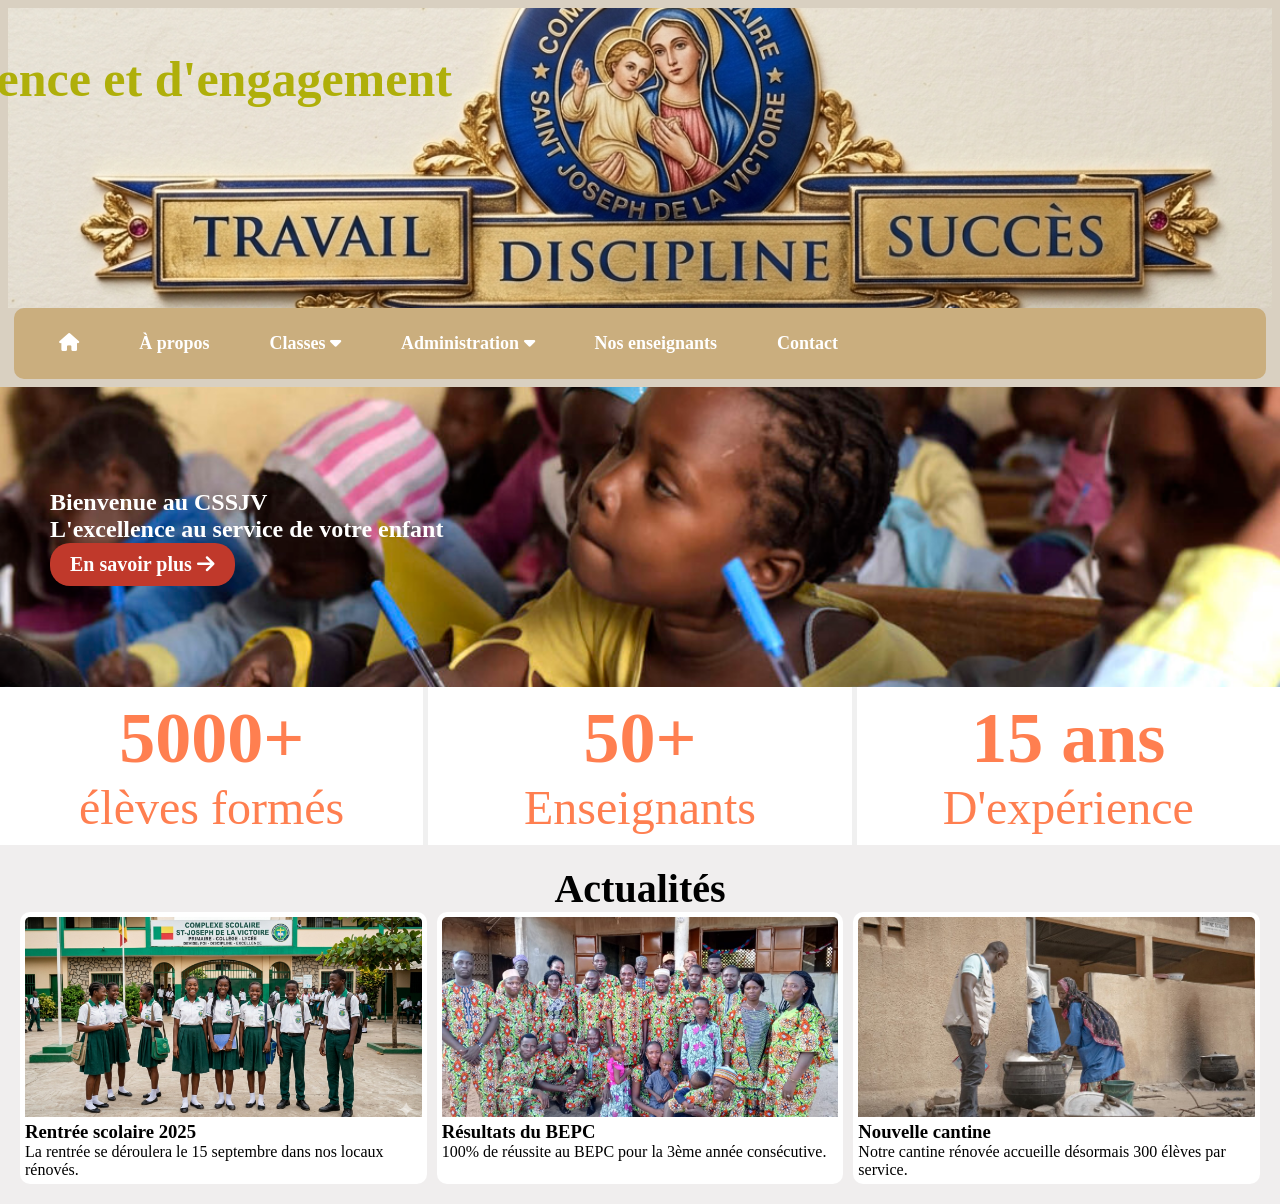
==== index.html @ 23eb4e2c "Initialisation du projet" ====
<!DOCTYPE html>
<html lang="en">
<head>
    <meta charset="UTF-8">
    <meta name="viewport" content="width=device-width, initial-scale=1.0">
    <link rel="stylesheet" href="https://cdnjs.cloudflare.com/ajax/libs/font-awesome/6.5.0/css/all.min.css">
    <title>site vitrine CSSJV</title>
    <link rel="stylesheet" href="style.css">
</head>
<body>
    <header class="container">
        <div class="nomEcole">
            <div class="conteneurImage">
                <img src="assets/1779537355182.png" alt="logo CSSJV">
                <h4>Une histoire d'excellence et d'engagement</h4>
            </div>
        </div>

        <div>
           <button class="hamburger" id="hamburger">☰</button>
           <nav class="elementEntete">
                <ul>
                   <li><a href="index.html"><i class="fa-solid fa-house"></i></a></li>
                   <li><a href="#">À propos</a></li>
                   <li class="cacheMenu"><a href="classes.html" target="_blank">Classes 
                   <i class="fa-solid fa-caret-down"></i></a>
                       <ul class="listeClasses">
                        <li><a href="#">Sixième</a></li>
                        <li><a href="#">Cinquième</a></li>
                        <li><a href="#">Quatrième</a></li>
                        <li><a href="#">Troisième</a></li>
                        <li class="cacheClasse"><a href="#">Seconde</a>
                             <ul class="lesSousClasses">
                                <li><a href="#">Seconde A1</a></li>
                                <li><a href="#">Seconde A2</a></li>
                                <li><a href="#">Seconde B</a></li>
                                <li><a href="#">Seconde C</a></li>
                                <li><a href="#">Seconde D</a></li>
                             </ul>
                        </li>
                        <li class="cacheClasse"><a href="#">Première</a>
                            <ul class="lesSousClasses">
                                <li><a href="#">Première A1</a></li>
                                <li><a href="#">Première A2</a></li>
                                <li><a href="#">Première B</a></li>
                                <li><a href="#">Première C</a></li>
                                <li><a href="#">Première D</a></li>
                            </ul>
                        </li>
                        <li class="cacheClasse"><a href="#">Terminale</a>
                            <ul class="lesSousClasses">
                                <li><a href="#">Terminale A1</a></li>
                                <li><a href="#">Terminale A2</a></li>
                                <li><a href="#">Terminale B</a></li>
                                <li><a href="#">Terminale C</a></li>
                                <li><a href="#">Terminale D</a></li>
                            </ul>
                        </li>
                       </ul>
                    </li>
                   <li><a href="#">Administration
                    <i class="fa-solid fa-caret-down"></i></a></li>
                    <li><a href="enseignants.html" target="_blank">Nos enseignants</a></li>
                   <li><a href="#">Contact</a></li>
               </ul>
           </nav>
        </div>
    </header>
    <section class="hero">
        <div class="heroConteu">
            <h1>Bienvenue au CSSJV</h1>
            <p><h2>L'excellence au service de votre enfant</h2></p>
            <a href="#" class="bouton">En savoir plus <i class="fa-solid fa-arrow-right"></i></a>
        </div>
    </section>

    <section>
        <div class="lesChiffres">
            <div class="chiffre">
                <h2>5000+</h2>
                <p><a href="classes.html" class="lesEnseignant" target="_blank">élèves formés</a></p>
            </div>
            <div class="chiffre">
                <h2>50+</h2>
                <p><a href="enseignants.html" class="lesEnseignant" target="_blank">Enseignants</a></p>
            </div>            
            <div class="chiffre">
            <h2>15 ans</h2>
                <p>D'expérience</p>
            </div>
        </div>
    </section>

    <section class="actualites">
        <h2 class="titre-section">Actualités</h2>
        <div class="cartes">
            <div class="carte">
                <img src="assets/img2.png" alt="actualité 1">
                <h3>Rentrée scolaire 2025</h3>
                <p>La rentrée se déroulera le 15 septembre dans nos locaux rénovés.</p>
            </div>
            <div class="carte">
                <img src="assets/IMG-20240622-WA0061.jpg" alt="actualité 2">
                <h3>Résultats du BEPC</h3>
                <p>100% de réussite au BEPC pour la 3ème année consécutive.</p>
            </div>
            <div class="carte">
                <img src="assets/cantine.jpg" alt="actualité 3">
                <h3>Nouvelle cantine</h3>
                <p>Notre cantine rénovée accueille désormais 300 élèves par service.</p>
            </div>
        </div>
    </section>
    <script>
        const bouton = document.getElementById('hamburger');
        const menu = document.querySelector('.elementEntete');
    
        bouton.addEventListener('click', function() {
        menu.classList.toggle('actif');
        });
    </script>
</body>
</html>
---- style.css ----
*{
    box-sizing: border-box;
    margin: 0;
    padding: 0;
}
.container {
    display: block;
    background-color:#D9D0C1;
    padding: 8px;
}
/* Ci-dessous, texte sur image*/
.conteneurImage{
    position: relative;
    display: block;/*texte s'adapte à la taille de l'image*/
    text-align: center;
}
.conteneurImage img {
    display: block;
    width: 100%;
    height: 300px;
    margin: 0 auto; /*centrer horizontalement un élément de type bloc (comme une <div>, un <section>, un <h1>, etc.) à l'intérieur de son parent.*/
    object-fit: cover; /*permet à l'image de remplir tout le conteneur sans la déformer */
}
.conteneurImage h4 {
    position: absolute;
    bottom: 200px; /*distance du bas*/
    left: 0; /* Le texte part de la gauche */
    transform: translateX(-50%); /*centré horizontalement*/
    color:rgb(175, 175, 10);
    font-size: 50px;  
    white-space: nowrap;
    animation: defiler 20s linear infinite;
}

@keyframes defiler{  /* ici defiler est le nom de mon animation, je choisis ce que je veux */
    0%{
        transform: translateX(-100%); /* commence hors d'écran à gauche */
        color: red;
    }
 /*   25%{
        color: blue;
        font-size: 20px;
    }
    50%{
        color: tomato;
        font-size: 80px;
    }
    75%{
        color: springgreen;
        font-size: 40px;  
    }  */
    100%{
        transform: translateX(100vw); /* sort hors d'écran à droite */
    }
}

.nomEcole{
    color: darkslategray;
    font-size: large;
    font-weight: bold;
}
.elementEntete{
    background-color:#caae7e;
    padding: 25px;
    margin-inline: 0.5%;  /* marge simultanémnent à gauche et à droite */
    border-radius: 10px;
}
.elementEntete > ul { /* le > signifie "ul directement dans .elementEntet",*/
    list-style: none; /* Permet de supprimer les puces par défaut des ul */
    margin: 0;
    padding: 0;
    display: flex;
    justify-content: flex-start;
    align-items: flex-start;
    gap: 60px; /*Espace entre les éléments de la navbar */
    text-decoration: none;
    margin-left: 20px;
}
li a {
    color:white;
    font-size: large;
    font-weight: bold;
    text-decoration: none;
}
.elementEntete > ul > li >a:hover{
    color:rgb(232, 255, 196);
    text-decoration: underline;
}

/*======Caher les sous-menus de l'en-tête et afficher au survol======*/
.cacheMenu{
    position: relative;
}
.listeClasses{
    display: none;
    position: absolute;
    background-color: #caae7e;
    list-style: none;
    top: 100%; /* aligné en dessous du parent */
    left: 0; /* listeClasses commencent au même niveau que classes */
    min-width: 180%;
}
.cacheMenu:hover .listeClasses {
    display: block;
}
.listeClasses li a {
    font-size: 15px;
    color:white;
}


/* Je définis un hover pour les sous-menus */
.listeClasses:hover , .lesSousClasses:hover{
    color: blueviolet;
    background-color: #caae7e;
}
/* =====Je cache les secondes=========*/
.cacheClasse{
    position: relative;
}
.lesSousClasses {
   /* display: none; */
    /* je remplace display:none par les trois lignes suivantes */
    visibility: hidden;
    opacity: 0;
    transition: opacity 0.3s ease 0.5s; /* 0.5s = délai avant apparition */
    position: absolute;
    background-color: #caae7e;
    list-style: none;
    top: 0; /* aligné en haut du parent*/
    left: 100%; /* commencent là où le parent fini*/
    min-width: 150px;
    margin-left: -1px; /* colle lesSecondes au parent sans espace */
    box-shadow: 0 4px 8px rgba(0, 0, 0, 0.2);
}

.cacheClasse:hover .lesSousClasses{
 /*   display: block;  */

        /* je remplace display:block par ceci */
    visibility: visible;
    opacity: 1;
    transition: opacity 0.3s ease 0.5s;
    text-decoration-color: rgb(223, 165, 176);
}


/*banière hero*/
.hero{
    background-image: url(assets/ecole-1038x519.jpg);
    background-size: cover;
    background-position: center;
    height: 300px;
    display: flex;
    align-items: center;
    padding-left: 50px;
    color:white;
}
.bouton{
    background-color: #c0392b;
    border: 150px;
    display: inline-block;
    border-radius: 20px;
    padding: 10px 20px;
    color: white;
    text-decoration: none;
    font-size: 20px;
    font-weight: bolder;
}
.bouton:hover{
    background-color:rgb(255, 0, 85) ;
    transform: scale(1.10);
    transition: 0.2s;
} 
.lesChiffres{
    display: grid;
    grid-template-columns: 1fr 1fr 1fr;
    gap: 5px;
    color:coral;
    background-color: #f0f0f0;
}
.chiffre{
    background-color: white;
    text-align: center;
    padding: 10px;
    font-size: 48px;
}
.chiffre:hover{
    transform: scale(1.15);
    transition: 0.3s;
    color: white;
    background-color: rgb(196, 181, 181);
    border-radius: 80px;
}

.actualites{
    padding: 20px 20px;
    background-color: rgb(240, 238, 238);
}
.cartes{
    display: flex;
    gap: 10px;
    justify-content: center;
}
.carte{
    width: 33%;
    background-color: white;
    border-radius: 10px;
    border: 5px solid white;
    overflow: hidden;
}
.carte img{
    width: 100%;
    height: 200px;
    object-fit: cover;
}
.titre-section{
    display: flex;
    justify-content: center;
    font-size: 40px;
}
.lesEnseignant{
    text-decoration: none;
    color:coral;
}





/*#######################################___RESPONSIVE___###############################################*/

/* Effets hover sur le bouton En savoir plus */
.bouton:hover {
  background-color: #922b21;
  transform: scale(1.05);
  transition: 0.3s;
}

/* Effets hover sur les cartes actualités */
.carte:hover {
  transform: translateY(-5px);
  box-shadow: 0 8px 16px rgba(0,0,0,0.2);
  transition: 0.3s;
}

/* Zoom sur les images des cartes au survol */
.carte:hover img {
  transform: scale(1.05);
  transition: 0.3s;
}

/* Menu hamburger */
.hamburger {
  display: none;
  background: none;
  border: none;
  font-size: 30px;
  color: white;
  cursor: pointer;
  position: absolute;
  right: 15px;
  top: 15px;
}

@media (max-width: 768px) {

  * {
    max-width: 100%;
  }
  body {
    overflow-x: hidden;
  }

  /* En-tête */
  .container {
    position: relative;
    display: flex;
    flex-wrap: wrap;
    justify-content: space-between;
    align-items: center;
  }
  .conteneurImage img {
    width: 100%;
    height: 200px;
  }
  .conteneurImage h4 {
    display: none; /* cache le texte qui défile sur mobile */
  }

  /* Hero */
  .hero {
    height: 200px;
    padding-left: 20px;
  }
  .hero h1 {
    font-size: 24px;
  }
  .hero p {
    font-size: 14px;
  }

  /* Chiffres clés — 3 colonnes → 1 colonne */
  .lesChiffres {
    grid-template-columns: 1fr;
    font-size: 10px;
  }

  /* Actualités — côte à côte → empilées */
  .cartes {
    flex-direction: column;
  }
  .carte {
    width: 100%;
  }

  /* Grille enseignants — 4 colonnes → 2 colonnes */
  .grille-equipe {
    grid-template-columns: repeat(2, 1fr);
  }

  /* Tableau filières — 3 colonnes → 1 colonne */
  .tableau {
    grid-template-columns: 1fr;
  }

  /* Menu hamburger */
  .hamburger {
    display: block;
  }
  .container > div:last-child {
    width: 100%;   
  }
  .elementEntete {
    display: none;
    width: 100%;
  }
  .elementEntete.actif {
    display: block;
    background-color: #1a3c6e;
    border-radius: 0 0 10px 10px;
    padding: 10px 0;
    box-shadow: 0 4px 8px rgba(0,0,0,0.3);
  }
  .elementEntete.actif > ul {
    flex-direction: column;
    align-items: center;
    gap: 15px;
    padding: 10px 0;
  }
  .elementEntete > ul {
    flex-direction: column;
    align-items: center;
    gap: 10px;
    padding: 5px 0;
    font-size: 15px;
  }
}

/* Mobile strict — moins de 480px */
@media (max-width: 480px) {

  .grille-equipe {
    grid-template-columns: 1fr;
  }
  .elementEntete > ul {
    gap: 8px;
  }
  li a {
    font-size: 12px;
  }
}









/*
@media (max-width: 768px) {

  *{
    max-width: 100%;
  }
  .conteneurImage img{
    width: 100%;
    height: 200px;
  }
 .container .conteneurImage{
    margin-top: 20%;
    font-size: small;
    color: blue;
  }  
  body{
    overflow-x: hidden;
  }
    (Le hero — texte plus petit )
  .hero {
    height: 200px;
    padding-left: 20px;
  }
  .hero h1 {
    font-size: 24px;
  }
  .hero p {
    font-size: 14px;
  }

  ( Chiffres clés — 3 colonnes → 1 colonne )
  .lesChiffres {
    grid-template-columns: 1fr;
    font-size: 10px;
  }

  ( Actualités — côte à côte → empilées )
  .cartes {
    flex-direction: column;
  }
  .carte {
    width: 100%;
  }

  ( Grille enseignants — 4 colonnes → 2 colonnes )
  .grille-equipe {
    grid-template-columns: repeat(2, 1fr);
  }

  ( Tableau filières — 3 colonnes → 1 colonne )
  .tableau {
    grid-template-columns: 1fr;
  }

  ( Navigation — réduire le gap )
  .elementEntete{
    background-color: #c0392b;
    min-width: 90%;
    padding: 10px;
  }
  .elementEntete > ul {
    gap: 5px;
    flex-wrap: wrap;
    justify-content: center;
  }
}

( Mobile strict — moins de 480px )
@media (max-width: 480px) {

  ( Grille enseignants — 2 colonnes → 1 colonne )
  .grille-equipe {
    grid-template-columns: 1fr;
  }

  ( Navigation — encore plus petit )
  .elementEntete > ul {
    gap: 8px;
  }
  li a {
    font-size: 12px;
  }
}



( Effets hover sur le bouton En savoir plus )
.bouton:hover {
  background-color: #922b21;
  transform: scale(1.05);
  transition: 0.3s;
}

( Effets hover sur les cartes actualités )
.carte:hover {
  transform: translateY(-5px);
  box-shadow: 0 8px 16px rgba(0,0,0,0.2);
  transition: 0.3s;
}

( Zoom sur les images des cartes au survol )
.carte:hover img {
  transform: scale(1.05);
  transition: 0.3s;
}

( Menu hamburger )
.hamburger {
  display: none;
  background: none;
  border: none;
  font-size: 30px;
  color: white;
  cursor: pointer;
  position: absolute;
  right: 15px;
  top: 15px;
}

@media (max-width: 768px) {
  .container {
    position: relative;
    display: flex;
    justify-content: space-between;
    align-items: center  }
  .hamburger {
    display: block;
  }
  .elementEntete {
    display: none;
    width: 100%;
  }
  .elementEntete.actif {
    display: block;
    background-color: #1a3c6e;
    border-radius: 0 0 10px 10px;
    padding: 10px 0;
    box-shadow: 0 4px 8px rgba(0,0,0,0.3);
  }
  .elementEntete.actif > ul {
    flex-direction: column;
    align-items: center;
    gap: 15px;
    padding: 10px 0;
  }
  .elementEntete > ul {
    flex-direction: column;
    align-items: center;
    gap: 10px;
    padding: 5px 0;
    font-size: 15px;
  }
  .conteneurImage h4 {
    display: none;  (pour cacher le texte qui défile sur téléphone)
    }
}

*/
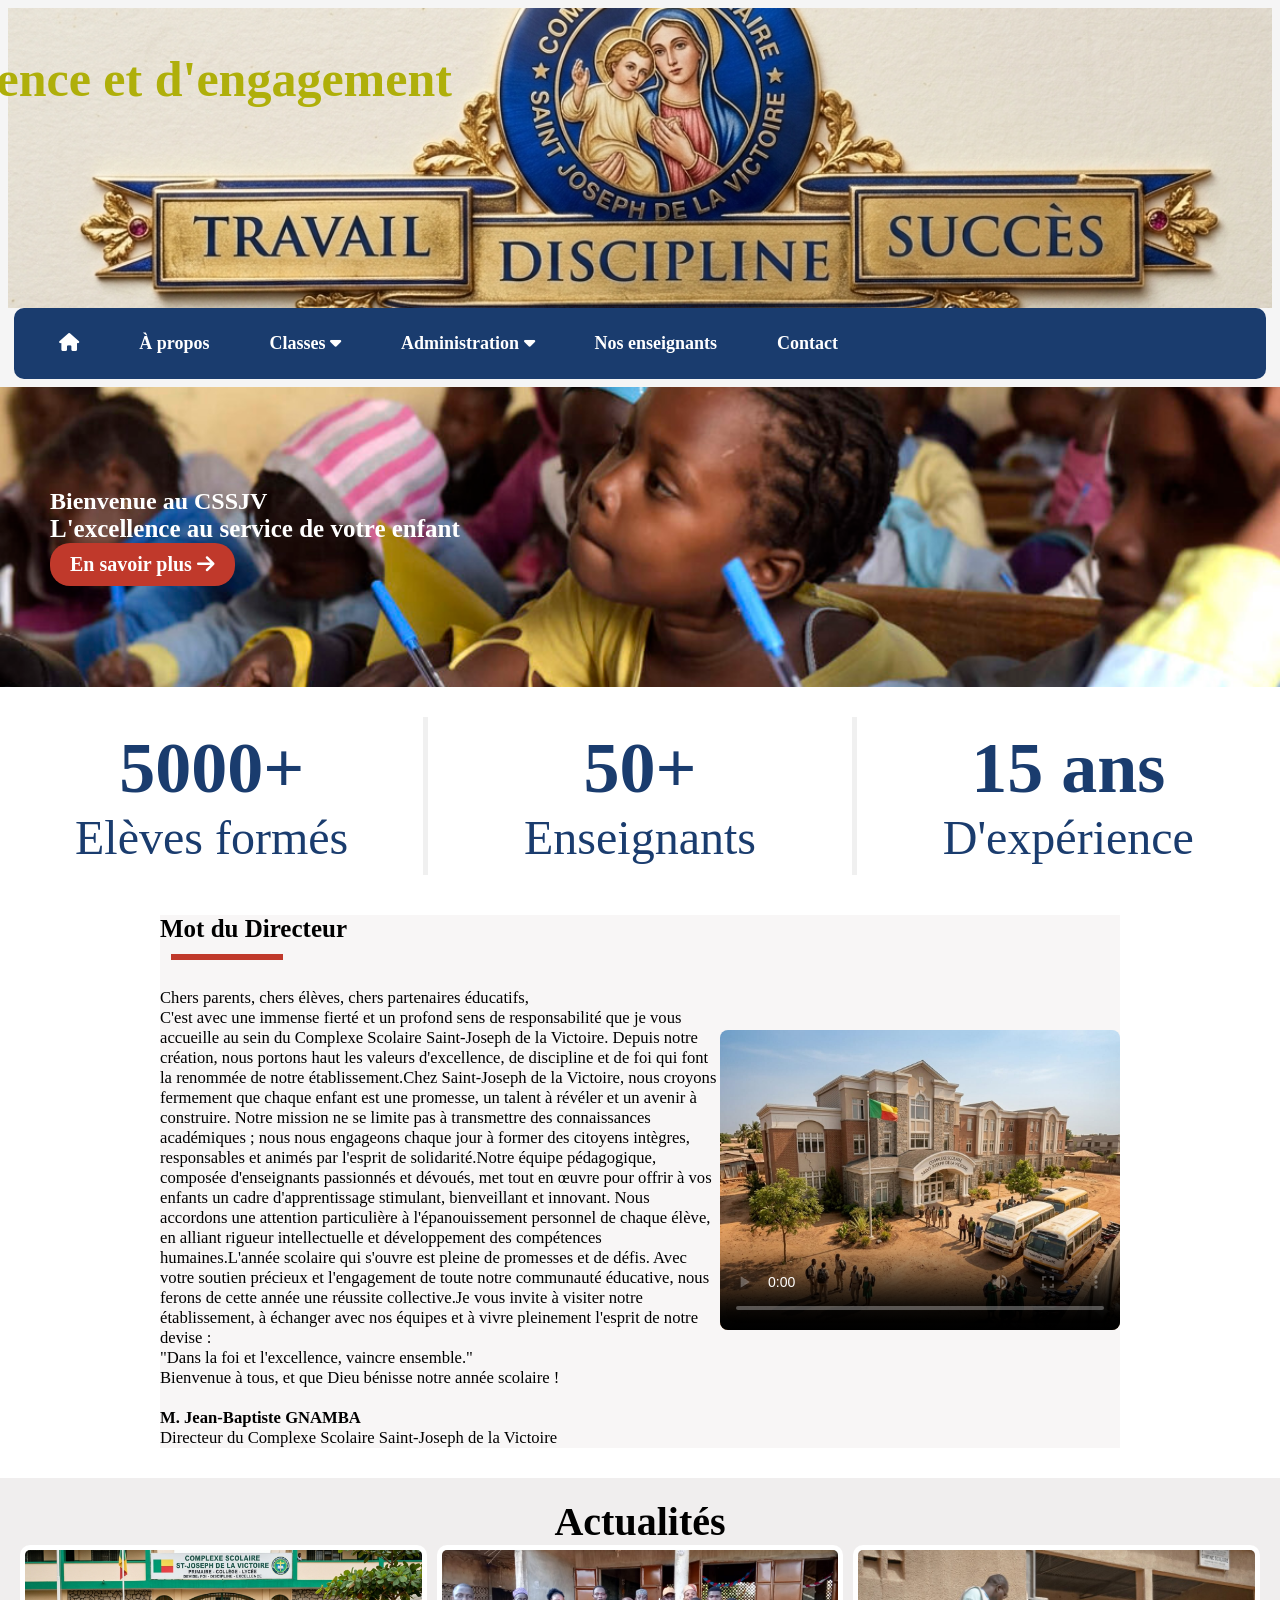
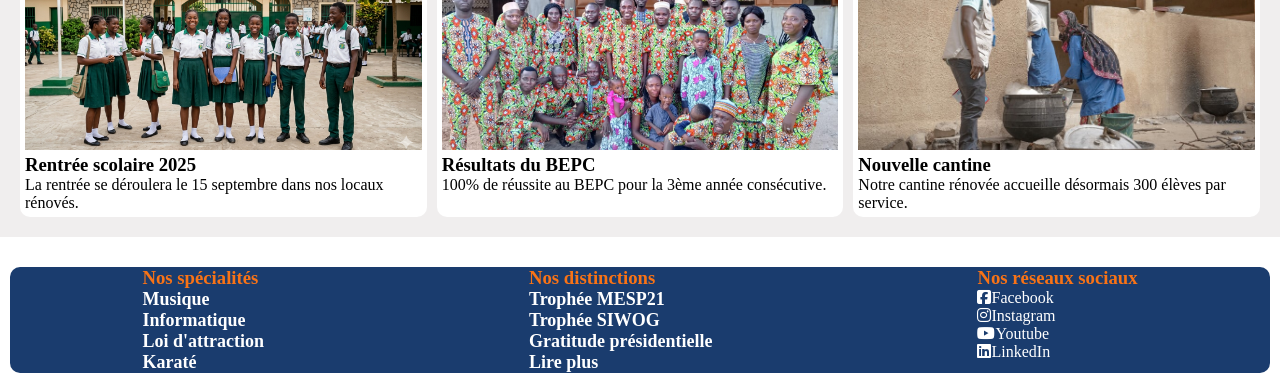
==== commit da07ab9c: "ajout de footer et mot du Directeur" ====
--- a/index.html
+++ b/index.html
@@ -69,7 +69,7 @@
     <section class="hero">
         <div class="heroConteu">
             <h1>Bienvenue au CSSJV</h1>
-            <p><h2>L'excellence au service de votre enfant</h2></p>
+            <p><span class="phraseCool">L'excellence au service de votre enfant</span></p>
             <a href="#" class="bouton">En savoir plus <i class="fa-solid fa-arrow-right"></i></a>
         </div>
     </section>
@@ -78,7 +78,7 @@
         <div class="lesChiffres">
             <div class="chiffre">
                 <h2>5000+</h2>
-                <p><a href="classes.html" class="lesEnseignant" target="_blank">élèves formés</a></p>
+                <p><a href="classes.html" class="lesEnseignant" target="_blank">Elèves formés</a></p>
             </div>
             <div class="chiffre">
                 <h2>50+</h2>
@@ -90,6 +90,37 @@
             </div>
         </div>
     </section>
+
+        <div class="Director">
+        <div class="DirWord">
+        <p><span class="phraseCool">Mot du Directeur</span>
+        <hr class="traitHoriz">
+            Chers parents, chers élèves, chers partenaires éducatifs, <br> C'est avec une immense fierté 
+            et un profond sens de responsabilité que je vous accueille au sein du Complexe Scolaire 
+            Saint-Joseph de la Victoire. Depuis notre création, nous portons haut les valeurs 
+            d'excellence, de discipline et de foi qui font la renommée de notre établissement.Chez 
+            Saint-Joseph de la Victoire, nous croyons fermement que chaque enfant est une promesse, 
+            un talent à révéler et un avenir à construire. Notre mission ne se limite pas à 
+            transmettre des connaissances académiques ; nous nous engageons chaque jour à former des 
+            citoyens intègres, responsables et animés par l'esprit de solidarité.Notre équipe 
+            pédagogique, composée d'enseignants passionnés et dévoués, met tout en œuvre pour offrir 
+            à vos enfants un cadre d'apprentissage stimulant, bienveillant et innovant. Nous 
+            accordons une attention particulière à l'épanouissement personnel de chaque élève, en 
+            alliant rigueur intellectuelle et développement des compétences humaines.L'année scolaire 
+            qui s'ouvre est pleine de promesses et de défis. Avec votre soutien précieux et 
+            l'engagement de toute notre communauté éducative, nous ferons de cette année une réussite 
+            collective.Je vous invite à visiter notre établissement, à échanger avec nos équipes et à 
+            vivre pleinement l'esprit de notre devise : <br>
+            "Dans la foi et l'excellence, vaincre ensemble."<br>
+            Bienvenue à tous, et que Dieu bénisse notre année scolaire !<br><br>
+            <span class="nomDir">M. Jean-Baptiste GNAMBA</span><br>
+            Directeur du Complexe Scolaire Saint-Joseph de la Victoire
+                <!--a href="#"> <strong>Lire plus 
+                    <i class="fa-solid fa-arrow-right iconA"></i></strong> </a-->
+            </div>
+        </p>
+        <div><video src="assets/Video 2026.mp4" controls poster="assets/Image 2026.jpeg"  class="rightImage"></video></div>
+    </div>
 
     <section class="actualites">
         <h2 class="titre-section">Actualités</h2>
@@ -111,6 +142,34 @@
             </div>
         </div>
     </section>
+    <footer>
+        <div class="downInfo">
+            <h3>Nos spécialités</h3>
+            <ul>
+                <li><a href="#">Musique</a></li>
+                <li><a href="#">Informatique</a></li>
+                <li><a href="#">Loi d'attraction</a></li>
+                <li><a href="#">Karaté</a></li>
+            </ul>
+        </div>
+        <div class="downInfo">
+            <h3>Nos distinctions</h3>
+            <ul>
+                <li><a href="#">Trophée MESP21</a></li>
+                <li><a href="#">Trophée SIWOG</a></li>
+                <li><a href="#">Gratitude présidentielle</a></li>
+                <li><a href="#">Lire plus</a></li>
+            </ul>
+        </div>
+        <div class="downInfo">
+            <h3>Nos réseaux sociaux</h3>
+                <a href="#"><i class="fa-brands fa-square-facebook"></i><span>Facebook</span></a> <br>
+                <a href="#"><i class="fa-brands fa-instagram"></i><span>Instagram</span></a> <br>
+                <a href="#"><i class="fa-brands fa-youtube"></i><span>Youtube</span></a><br>
+                <a href="#"><i class="fa-brands fa-linkedin"></i><span>LinkedIn</span></a>
+
+        </div>
+    </footer>
     <script>
         const bouton = document.getElementById('hamburger');
         const menu = document.querySelector('.elementEntete');
--- a/style.css
+++ b/style.css
@@ -5,7 +5,7 @@
 }
 .container {
     display: block;
-    background-color:#D9D0C1;
+    background-color:#f5f5f5;
     padding: 8px;
 }
 /* Ci-dessous, texte sur image*/
@@ -60,7 +60,7 @@
     font-weight: bold;
 }
 .elementEntete{
-    background-color:#caae7e;
+    background-color:#1a3c6e;
     padding: 25px;
     margin-inline: 0.5%;  /* marge simultanémnent à gauche et à droite */
     border-radius: 10px;
@@ -168,7 +168,7 @@
     font-weight: bolder;
 }
 .bouton:hover{
-    background-color:rgb(255, 0, 85) ;
+    background-color:#922b21  ;
     transform: scale(1.10);
     transition: 0.2s;
 } 
@@ -176,7 +176,7 @@
     display: grid;
     grid-template-columns: 1fr 1fr 1fr;
     gap: 5px;
-    color:coral;
+    color:#1a3c6e;
     background-color: #f0f0f0;
 }
 .chiffre{
@@ -184,6 +184,9 @@
     text-align: center;
     padding: 10px;
     font-size: 48px;
+}
+.chiffre p a{
+  color: #1a3c6e;
 }
 .chiffre:hover{
     transform: scale(1.15);
@@ -221,12 +224,84 @@
 }
 .lesEnseignant{
     text-decoration: none;
-    color:coral;
-}
-
-
-
-
+    color:#c0392b;
+}
+
+.Director{
+  display: flex;
+  background-color:rgb(248, 246, 246) ;
+  align-items: center;
+  justify-content: center;
+  width: 75%;
+  margin: 40px auto;
+}
+.rightImage{
+  width: 400px;
+  aspect-ratio: 4 / 3;
+  object-fit: cover;
+  object-position: center;
+  border-radius: 8px;
+  margin-left: auto;
+} 
+.rightImage:hover{
+  transform: scale(1.05);
+  transition: 0.8s;
+}
+.DirWord{
+  font-size: 104%;
+  margin-right: 0%;
+}
+.phraseCool{
+  display: block;
+  font-size: 25px;
+  font-weight: bolder;
+}
+.traitHoriz{
+  display: flex;
+  margin-left: 2%;
+  margin-bottom: 5%;
+  margin-top: 2%;
+  border: none;
+  height: 6px;
+  width: 20%;
+  background-color:#c0392b ;
+  color:#c0392b;
+}
+.nomDir{
+  font-weight: bolder;
+}
+
+
+.hero, section, .Director, footer {
+  margin-bottom: 30px;
+}
+
+/*#################################  LE FOOTER  #####################################*/
+footer{
+  display: flex;
+  background-color: #1a3c6e;
+  color: #FFFFFF;
+  justify-content: space-around;
+  border-radius: 10px;
+  margin: 10px;
+}
+.downInfo{
+  text-decoration: none;
+} 
+.downInfo ul, span{
+  list-style-type: none;
+}  
+.downInfo a{
+  text-decoration: none;
+  color: inherit;
+}
+.downInfo h3{
+  color: #F97316;
+}
+footer .downInfo a:hover{
+  text-decoration: underline;
+  color: #f7f306;
+}
 
 /*#######################################___RESPONSIVE___###############################################*/
 
@@ -355,6 +430,22 @@
     padding: 5px 0;
     font-size: 15px;
   }
+  footer{
+    display: flex;
+    flex-direction: column;
+    text-align: center;
+    gap: 20px;
+    padding: 20px;
+  }
+  .Director{
+    display: flex;
+    flex-direction: column;
+    width: 95%;
+  }
+  .rightImage{
+    width: 100%;
+    margin-top: 20px;
+  }
 }
 
 /* Mobile strict — moins de 480px */
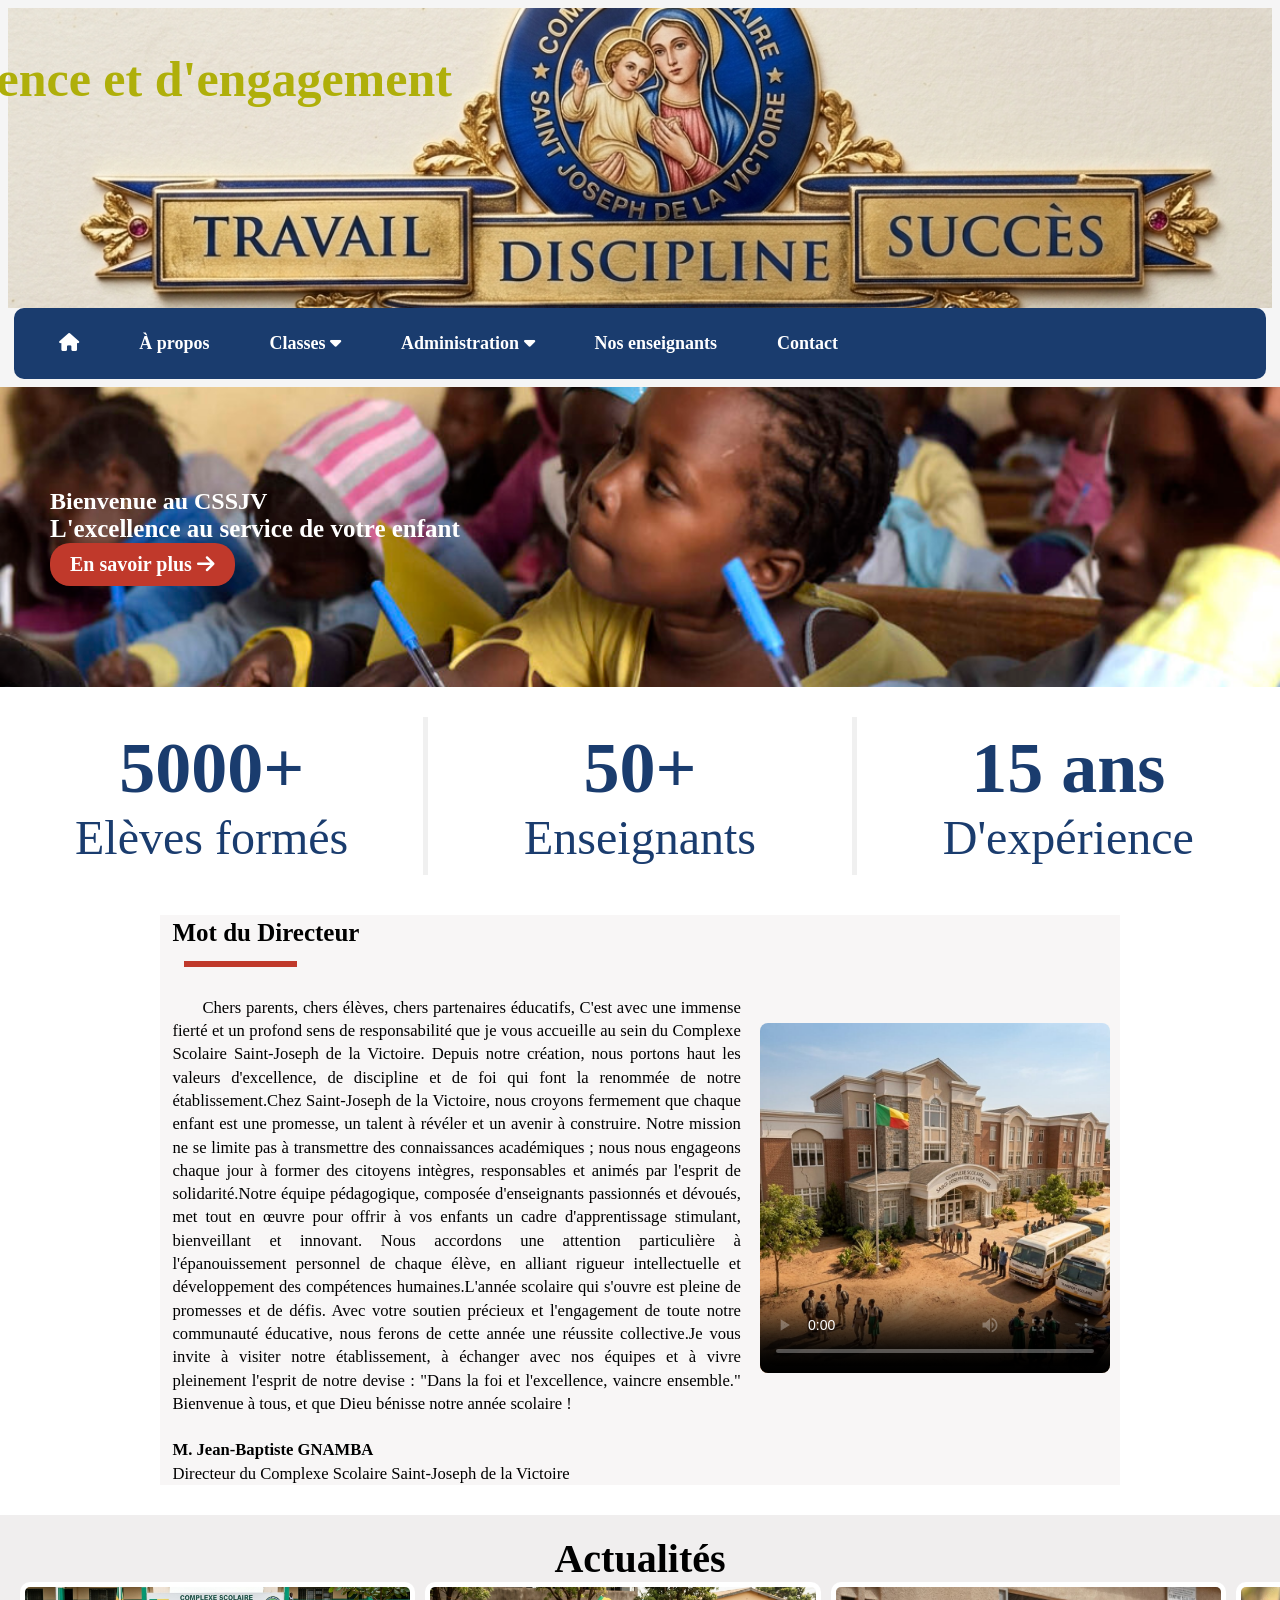
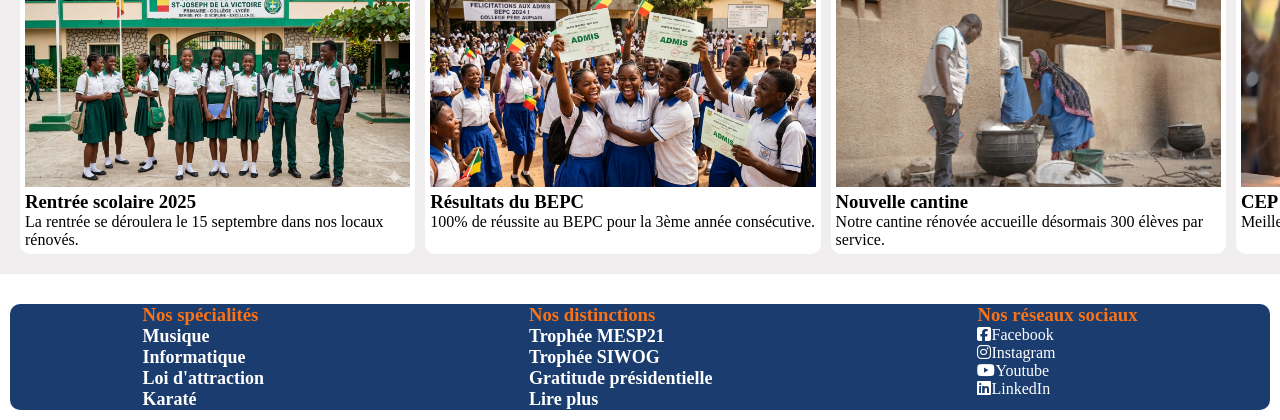
==== commit 1daa14a5: "ajout de PHP avec enregistrement d'enseignants" ====
--- a/index.html
+++ b/index.html
@@ -60,7 +60,7 @@
                     </li>
                    <li><a href="#">Administration
                     <i class="fa-solid fa-caret-down"></i></a></li>
-                    <li><a href="enseignants.html" target="_blank">Nos enseignants</a></li>
+                    <li><a href="enseignants.php" target="_blank">Nos enseignants</a></li>
                    <li><a href="#">Contact</a></li>
                </ul>
            </nav>
@@ -82,7 +82,7 @@
             </div>
             <div class="chiffre">
                 <h2>50+</h2>
-                <p><a href="enseignants.html" class="lesEnseignant" target="_blank">Enseignants</a></p>
+                <p><a href="enseignants.php" class="lesEnseignant" target="_blank">Enseignants</a></p>
             </div>            
             <div class="chiffre">
             <h2>15 ans</h2>
@@ -93,9 +93,9 @@
 
         <div class="Director">
         <div class="DirWord">
-        <p><span class="phraseCool">Mot du Directeur</span>
+        <span class="phraseCool">Mot du Directeur</span>
         <hr class="traitHoriz">
-            Chers parents, chers élèves, chers partenaires éducatifs, <br> C'est avec une immense fierté 
+           <p> Chers parents, chers élèves, chers partenaires éducatifs, C'est avec une immense fierté 
             et un profond sens de responsabilité que je vous accueille au sein du Complexe Scolaire 
             Saint-Joseph de la Victoire. Depuis notre création, nous portons haut les valeurs 
             d'excellence, de discipline et de foi qui font la renommée de notre établissement.Chez 
@@ -110,13 +110,11 @@
             qui s'ouvre est pleine de promesses et de défis. Avec votre soutien précieux et 
             l'engagement de toute notre communauté éducative, nous ferons de cette année une réussite 
             collective.Je vous invite à visiter notre établissement, à échanger avec nos équipes et à 
-            vivre pleinement l'esprit de notre devise : <br>
-            "Dans la foi et l'excellence, vaincre ensemble."<br>
+            vivre pleinement l'esprit de notre devise : 
+            "Dans la foi et l'excellence, vaincre ensemble."
             Bienvenue à tous, et que Dieu bénisse notre année scolaire !<br><br>
-            <span class="nomDir">M. Jean-Baptiste GNAMBA</span><br>
+            <span class="nomDir">M. Jean-Baptiste  GNAMBA</span><br>
             Directeur du Complexe Scolaire Saint-Joseph de la Victoire
-                <!--a href="#"> <strong>Lire plus 
-                    <i class="fa-solid fa-arrow-right iconA"></i></strong> </a-->
             </div>
         </p>
         <div><video src="assets/Video 2026.mp4" controls poster="assets/Image 2026.jpeg"  class="rightImage"></video></div>
@@ -131,7 +129,7 @@
                 <p>La rentrée se déroulera le 15 septembre dans nos locaux rénovés.</p>
             </div>
             <div class="carte">
-                <img src="assets/IMG-20240622-WA0061.jpg" alt="actualité 2">
+                <img src="assets/img114.jfif" alt="actualité 2">
                 <h3>Résultats du BEPC</h3>
                 <p>100% de réussite au BEPC pour la 3ème année consécutive.</p>
             </div>
@@ -139,6 +137,43 @@
                 <img src="assets/cantine.jpg" alt="actualité 3">
                 <h3>Nouvelle cantine</h3>
                 <p>Notre cantine rénovée accueille désormais 300 élèves par service.</p>
+            </div>
+             <div class="carte">
+                <img src="assets/img111.jpg" alt="actualité 4">
+                <h3>CEP 2023</h3>
+                <p>Meilleure élève du hhhhhhhhhhhhhhhhh.</p>
+            </div>
+             <div class="carte">
+                <img src="assets/img113.png" alt="actualité 5">
+                <h3>1er Août 2025</h3>
+                <p>Nos élèves à la fête nationale d'indépendance du Bénin</p>
+            </div>
+
+
+                <div class="carte doublon">
+                <img src="assets/img2.png" alt="actualité 1">
+                <h3>Rentrée scolaire 2025</h3>
+                <p>La rentrée se déroulera le 15 septembre dans nos locaux rénovés.</p>
+            </div>
+            <div class="carte doublon">
+                <img src="assets/img114.jfif" alt="actualité 2">
+                <h3>Résultats du BEPC</h3>
+                <p>100% de réussite au BEPC pour la 3ème année consécutive.</p>
+            </div>
+            <div class="carte doublon">
+                <img src="assets/cantine.jpg" alt="actualité 3">
+                <h3>Nouvelle cantine</h3>
+                <p>Notre cantine rénovée accueille désormais 300 élèves par service.</p>
+            </div>
+             <div class="carte doublon">
+                <img src="assets/img111.jpg" alt="actualité 4">
+                <h3>CEP 2023</h3>
+                <p>Meilleure élève du hhhhhhhhhhhhhhhhh.</p>
+            </div>
+             <div class="carte doublon">
+                <img src="assets/img113.png" alt="actualité 5">
+                <h3>1er Août 2025</h3>
+                <p>Nos élèves à la fête nationale d'indépendance du Bénin</p>
             </div>
         </div>
     </section>
--- a/style.css
+++ b/style.css
@@ -4,9 +4,10 @@
     padding: 0;
 }
 .container {
+    position: relative;
     display: block;
     background-color:#f5f5f5;
-    padding: 8px;
+    padding: 8px; 
 }
 /* Ci-dessous, texte sur image*/
 .conteneurImage{
@@ -37,18 +38,7 @@
         transform: translateX(-100%); /* commence hors d'écran à gauche */
         color: red;
     }
- /*   25%{
-        color: blue;
-        font-size: 20px;
-    }
-    50%{
-        color: tomato;
-        font-size: 80px;
-    }
-    75%{
-        color: springgreen;
-        font-size: 40px;  
-    }  */
+
     100%{
         transform: translateX(100vw); /* sort hors d'écran à droite */
     }
@@ -94,7 +84,7 @@
 .listeClasses{
     display: none;
     position: absolute;
-    background-color: #caae7e;
+    background-color: #1a3c6e;
     list-style: none;
     top: 100%; /* aligné en dessous du parent */
     left: 0; /* listeClasses commencent au même niveau que classes */
@@ -125,7 +115,7 @@
     opacity: 0;
     transition: opacity 0.3s ease 0.5s; /* 0.5s = délai avant apparition */
     position: absolute;
-    background-color: #caae7e;
+    background-color: #1a3c6e;
     list-style: none;
     top: 0; /* aligné en haut du parent*/
     left: 100%; /* commencent là où le parent fini*/
@@ -199,11 +189,14 @@
 .actualites{
     padding: 20px 20px;
     background-color: rgb(240, 238, 238);
+    overflow: hidden;
 }
 .cartes{
     display: flex;
     gap: 10px;
-    justify-content: center;
+    width: max-content;
+ /*   justify-content: center;  */
+    animation: defilement 40s linear infinite;
 }
 .carte{
     width: 33%;
@@ -222,6 +215,22 @@
     justify-content: center;
     font-size: 40px;
 }
+/* ############################# Défiler actualités ######################### */
+
+@keyframes defilement {
+  from {
+    transform: translateX(0);
+  }
+  to {
+    transform: translateX(-50%);
+  }
+}
+.cartes{
+
+}
+
+
+
 .lesEnseignant{
     text-decoration: none;
     color:#c0392b;
@@ -236,20 +245,30 @@
   margin: 40px auto;
 }
 .rightImage{
-  width: 400px;
+  width: 350px;
+  height: 350px;
   aspect-ratio: 4 / 3;
   object-fit: cover;
   object-position: center;
   border-radius: 8px;
   margin-left: auto;
+  margin-right: 10px;
 } 
 .rightImage:hover{
-  transform: scale(1.05);
-  transition: 0.8s;
+  transform: scale(1.07);
+  transition: 1s;
 }
 .DirWord{
   font-size: 104%;
-  margin-right: 0%;
+  margin-right: 2%;
+  margin-left: 1.3%;
+  line-height: 1.4;
+  text-align: justify;
+  text-align-last: left;
+  hyphens: auto;
+}
+.DirWord p{
+  text-indent: 30px;
 }
 .phraseCool{
   display: block;
@@ -327,8 +346,8 @@
 
 /* Menu hamburger */
 .hamburger {
-  display: none;
-  background: none;
+  display: none;  /* Pour éviter l'affichage sur grand-écran */
+  background:#f7f306;
   border: none;
   font-size: 30px;
   color: white;
@@ -350,14 +369,24 @@
   /* En-tête */
   .container {
     position: relative;
-    display: flex;
-    flex-wrap: wrap;
-    justify-content: space-between;
-    align-items: center;
+    display:block;
+    padding: 0;
+    margin: 0;
+    width: 100%;
+  }
+  .nomEcole{
+    width: 100%; /* ?????? */
+  }
+  .conteneurImage{
+    position: relative;
+    width: 100%;
   }
   .conteneurImage img {
     width: 100%;
-    height: 200px;
+    height: auto;
+    max-height: 220px; 
+    object-fit: cover;
+    display: block;
   }
   .conteneurImage h4 {
     display: none; /* cache le texte qui défile sur mobile */
@@ -384,11 +413,15 @@
   /* Actualités — côte à côte → empilées */
   .cartes {
     flex-direction: column;
+    width: 100%;
+    animation: none;
   }
   .carte {
     width: 100%;
   }
-
+  .doublon{
+    display: none;
+  }
   /* Grille enseignants — 4 colonnes → 2 colonnes */
   .grille-equipe {
     grid-template-columns: repeat(2, 1fr);
@@ -402,8 +435,22 @@
   /* Menu hamburger */
   .hamburger {
     display: block;
+    position: absolute;
+    top: 15px; /* distance depuis le haut de l'image */
+    right: 15px; /*  distance depuis le bord droit */
+    z-index: 0; /* menu hamburger au dessus */
+    /* Styles visuels conservés et nettoyés */
+    background: #f7f306;
+    border: none;
+    font-size: 30px;
+    color: white; /* Si l'icône est blanche sur fond jaune, changez pour une couleur sombre si besoin */
+    cursor: pointer;
+    padding: 5px 10px;
+    border-radius: 4px;
+    width: auto;         /* Évite que le bouton s'écrase avec le width: 10% */
   }
   .container > div:last-child {
+    position: static;    /* Permet au hamburger d'aller sur l'image */
     width: 100%;   
   }
   .elementEntete {
@@ -442,6 +489,14 @@
     flex-direction: column;
     width: 95%;
   }
+  .DirWord{
+    text-align: justify;
+    hyphens: auto;
+    -webkit-hyphens: auto; /* active la césur sur safari */ 
+    -ms-hyphens: auto;  /* active la césure sur anciens navigateurs */
+    word-break: normal;
+    overflow-wrap: break-word;
+  }
   .rightImage{
     width: 100%;
     margin-top: 20px;
@@ -465,166 +520,3 @@
 
 
 
-
-
-
-
-
-/*
-@media (max-width: 768px) {
-
-  *{
-    max-width: 100%;
-  }
-  .conteneurImage img{
-    width: 100%;
-    height: 200px;
-  }
- .container .conteneurImage{
-    margin-top: 20%;
-    font-size: small;
-    color: blue;
-  }  
-  body{
-    overflow-x: hidden;
-  }
-    (Le hero — texte plus petit )
-  .hero {
-    height: 200px;
-    padding-left: 20px;
-  }
-  .hero h1 {
-    font-size: 24px;
-  }
-  .hero p {
-    font-size: 14px;
-  }
-
-  ( Chiffres clés — 3 colonnes → 1 colonne )
-  .lesChiffres {
-    grid-template-columns: 1fr;
-    font-size: 10px;
-  }
-
-  ( Actualités — côte à côte → empilées )
-  .cartes {
-    flex-direction: column;
-  }
-  .carte {
-    width: 100%;
-  }
-
-  ( Grille enseignants — 4 colonnes → 2 colonnes )
-  .grille-equipe {
-    grid-template-columns: repeat(2, 1fr);
-  }
-
-  ( Tableau filières — 3 colonnes → 1 colonne )
-  .tableau {
-    grid-template-columns: 1fr;
-  }
-
-  ( Navigation — réduire le gap )
-  .elementEntete{
-    background-color: #c0392b;
-    min-width: 90%;
-    padding: 10px;
-  }
-  .elementEntete > ul {
-    gap: 5px;
-    flex-wrap: wrap;
-    justify-content: center;
-  }
-}
-
-( Mobile strict — moins de 480px )
-@media (max-width: 480px) {
-
-  ( Grille enseignants — 2 colonnes → 1 colonne )
-  .grille-equipe {
-    grid-template-columns: 1fr;
-  }
-
-  ( Navigation — encore plus petit )
-  .elementEntete > ul {
-    gap: 8px;
-  }
-  li a {
-    font-size: 12px;
-  }
-}
-
-
-
-( Effets hover sur le bouton En savoir plus )
-.bouton:hover {
-  background-color: #922b21;
-  transform: scale(1.05);
-  transition: 0.3s;
-}
-
-( Effets hover sur les cartes actualités )
-.carte:hover {
-  transform: translateY(-5px);
-  box-shadow: 0 8px 16px rgba(0,0,0,0.2);
-  transition: 0.3s;
-}
-
-( Zoom sur les images des cartes au survol )
-.carte:hover img {
-  transform: scale(1.05);
-  transition: 0.3s;
-}
-
-( Menu hamburger )
-.hamburger {
-  display: none;
-  background: none;
-  border: none;
-  font-size: 30px;
-  color: white;
-  cursor: pointer;
-  position: absolute;
-  right: 15px;
-  top: 15px;
-}
-
-@media (max-width: 768px) {
-  .container {
-    position: relative;
-    display: flex;
-    justify-content: space-between;
-    align-items: center  }
-  .hamburger {
-    display: block;
-  }
-  .elementEntete {
-    display: none;
-    width: 100%;
-  }
-  .elementEntete.actif {
-    display: block;
-    background-color: #1a3c6e;
-    border-radius: 0 0 10px 10px;
-    padding: 10px 0;
-    box-shadow: 0 4px 8px rgba(0,0,0,0.3);
-  }
-  .elementEntete.actif > ul {
-    flex-direction: column;
-    align-items: center;
-    gap: 15px;
-    padding: 10px 0;
-  }
-  .elementEntete > ul {
-    flex-direction: column;
-    align-items: center;
-    gap: 10px;
-    padding: 5px 0;
-    font-size: 15px;
-  }
-  .conteneurImage h4 {
-    display: none;  (pour cacher le texte qui défile sur téléphone)
-    }
-}
-
-*/
